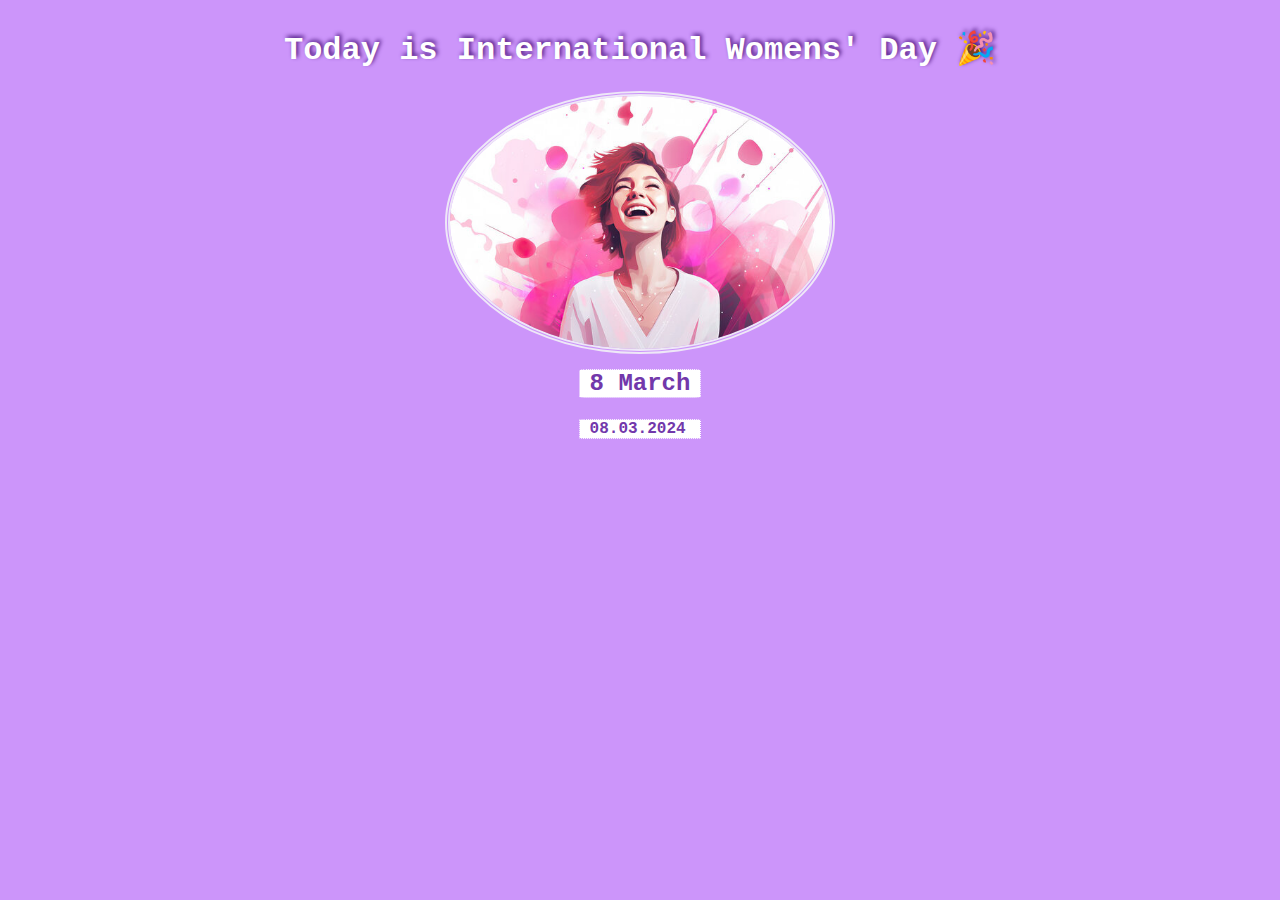
==== birthday-gift-site/index.html @ 5fa75bd1 "Birthday page" ====
<!DOCTYPE html>
<html>
    <head>
        <title>Womens Day</title>
        <link rel="stylesheet" href="styles.css" >

    </head>
    <body>
        <!-- <div> -->
            <h1 class="title">Today is International Womens' Day 🎉 </h1>
            <img id="logo" src = "./images/womens-icon2.jpg">
            <div class="desc">
                <h2 class="h2o">8 March</h2>
                <h4>08.03.2024</h4>
            </div>
         <!-- </div> -->
    </body>
</html>
---- birthday-gift-site/styles.css ----
body{
    font-family:'Courier New', Courier, monospace;
    background-color: #cc95fa;
    color: #ffffff;
    display: flex;
    flex-direction: column;
    align-items: center;
    flex-wrap: wrap;
}
#logo{
    border-radius: 50%;
    width: 30%;
    border: #eee7f7 double 5px;
    margin-bottom: -5px;
}

h2, h4{
    color: rgb(114, 56, 171);
    background-color:#ffffff;
    border: 1px dotted #cc95fa;
    border-radius: 5%;
    padding: 0 10px;
}

    
.title{
    text-shadow: 2px -2px 4px rgb(77, 24, 131);
}
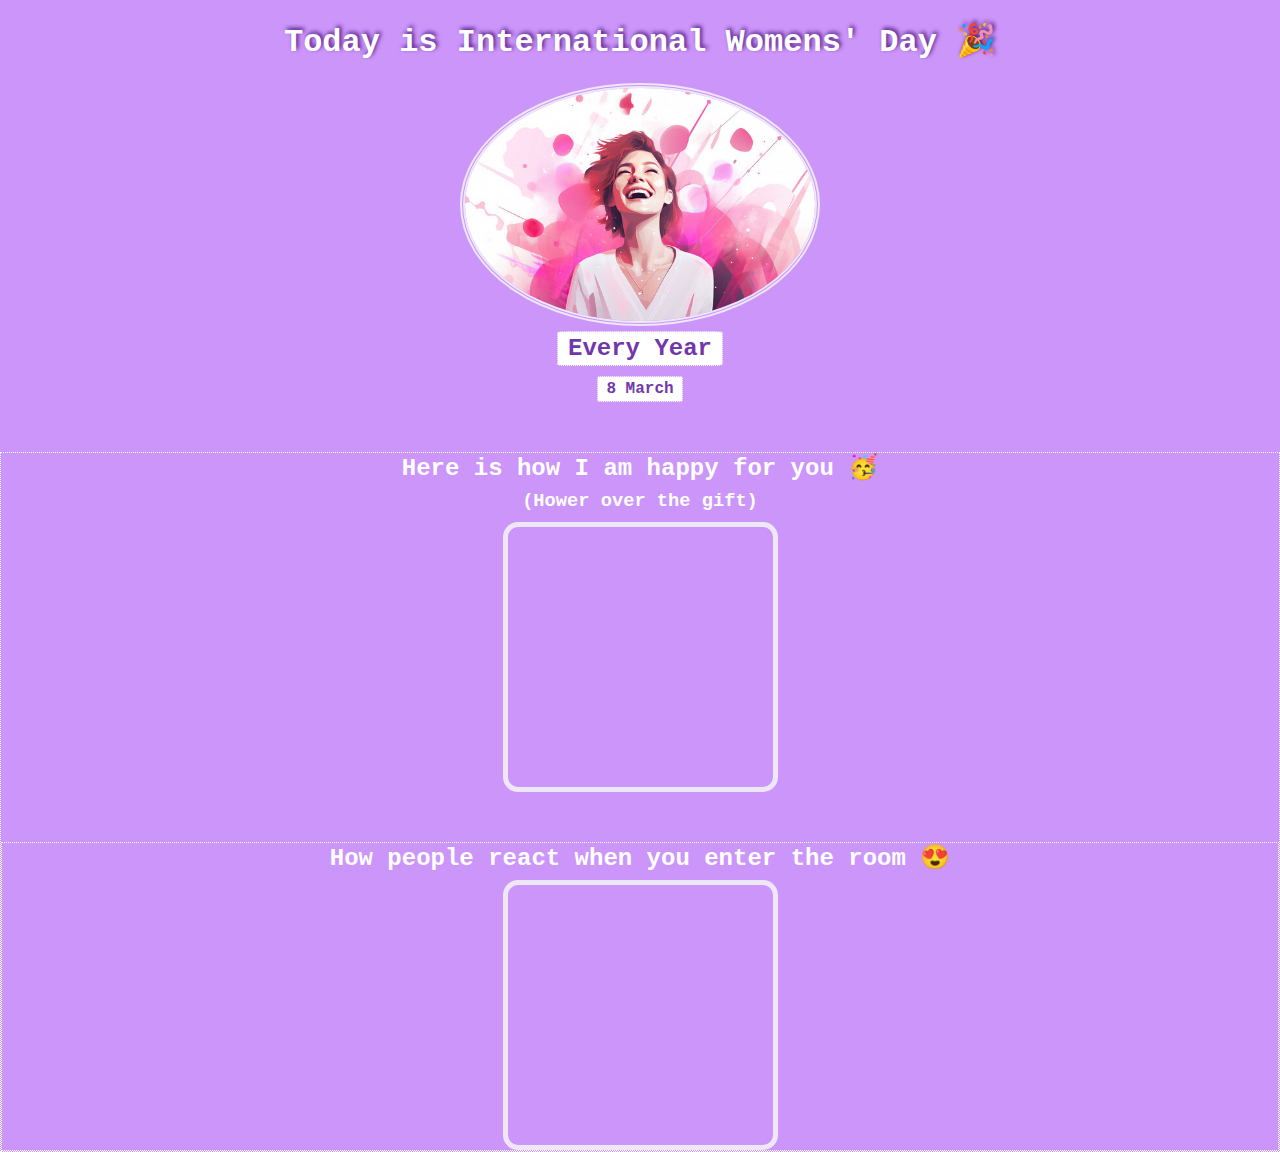
==== commit 214db10c: "add gift hower" ====
--- a/birthday-gift-site/index.html
+++ b/birthday-gift-site/index.html
@@ -3,16 +3,30 @@
     <head>
         <title>Womens Day</title>
         <link rel="stylesheet" href="styles.css" >
+    </head>
+    <body>  <div class="header">
+                <h1 class="title">Today is International Womens' Day 🎉 </h1>
+                <img id="logo" src = "./images/womens-icon2.jpg">
+                    <h2 id="bday-day">Every Year</h2>
+                    <h4 id="bday-date">8 March</h4>
+            </div> 
+            <div id ='gifts'>
+                <div class="gift-section">
+                    <div class="first-gift">
+                        <h2 id="gift-title">Here is how I am happy for you 🥳</h3>
+                        <h3 id="gift-hint">(Hower over the gift)</h4>
+                        <div class="gift-img" id="gift-logo-flower"><div>
+                    </div>
+                </div>
+                <div class="gift-section">
+                    <div class="second-gift">
+                        <h2 id="gift-title">How people react when you enter the room 😍</h3>
+                        <div class="gift-img" id="gift-logo-chocolate"><div>
+                    </div>
+                </div>
+            </div>
 
-    </head>
-    <body>
-        <!-- <div> -->
-            <h1 class="title">Today is International Womens' Day 🎉 </h1>
-            <img id="logo" src = "./images/womens-icon2.jpg">
-            <div class="desc">
-                <h2 class="h2o">8 March</h2>
-                <h4>08.03.2024</h4>
-            </div>
-         <!-- </div> -->
+
+            
     </body>
 </html>--- a/birthday-gift-site/styles.css
+++ b/birthday-gift-site/styles.css
@@ -2,27 +2,72 @@
     font-family:'Courier New', Courier, monospace;
     background-color: #cc95fa;
     color: #ffffff;
+    margin: 0px;
+    text-align: center;
+}
+.header{
     display: flex;
     flex-direction: column;
     align-items: center;
-    flex-wrap: wrap;
+    text-align: center;
 }
 #logo{
     border-radius: 50%;
-    width: 30%;
+    width: 350px;
     border: #eee7f7 double 5px;
-    margin-bottom: -5px;
 }
 
-h2, h4{
+#bday-day{
     color: rgb(114, 56, 171);
     background-color:#ffffff;
     border: 1px dotted #cc95fa;
     border-radius: 5%;
-    padding: 0 10px;
+    padding: 3px 10px;
+    margin:5px 0 10px 0;
+}
+#bday-date{
+    color: rgb(114, 56, 171);
+    background-color:#ffffff;
+    border: 1px dotted #cc95fa;
+    border-radius: 5%;
+    padding: 3px 8px;
+    margin: 0px;
+
+}
+.title{
+    text-shadow: 2px -2px 4px rgb(77, 24, 131);
+}
+.gift-section{
+    margin-top: 50px ;
+    border:1px dotted white;
+
+}
+#gift-title{
+    margin: 0 0 8px 0 ;
+}
+#gift-hint{
+    margin: 0 0 10px 0 ;
+
+}
+.gift-img{
+    width: 250px;
+    height: 250px;
+    border: 5px #eee7f7 solid;
+    border-radius: 15px;
+    padding: 5px 10px 5px 5px;
+    background-image:url("images/gift-holder.jpg");
+    background-size: cover;
+    margin: 0 auto;
+}
+#gift-logo-flower:hover{
+    border-radius: 40px;
+    background-image:url("images/flower.jpg");
+    width: 300px;
+}
+#gift-logo-chocolate:hover{
+    border-radius: 40px;
+    background-image:url("images/chocolate.jpg");
+    width: 300px;
 }
 
-    
-.title{
-    text-shadow: 2px -2px 4px rgb(77, 24, 131);
-}+
